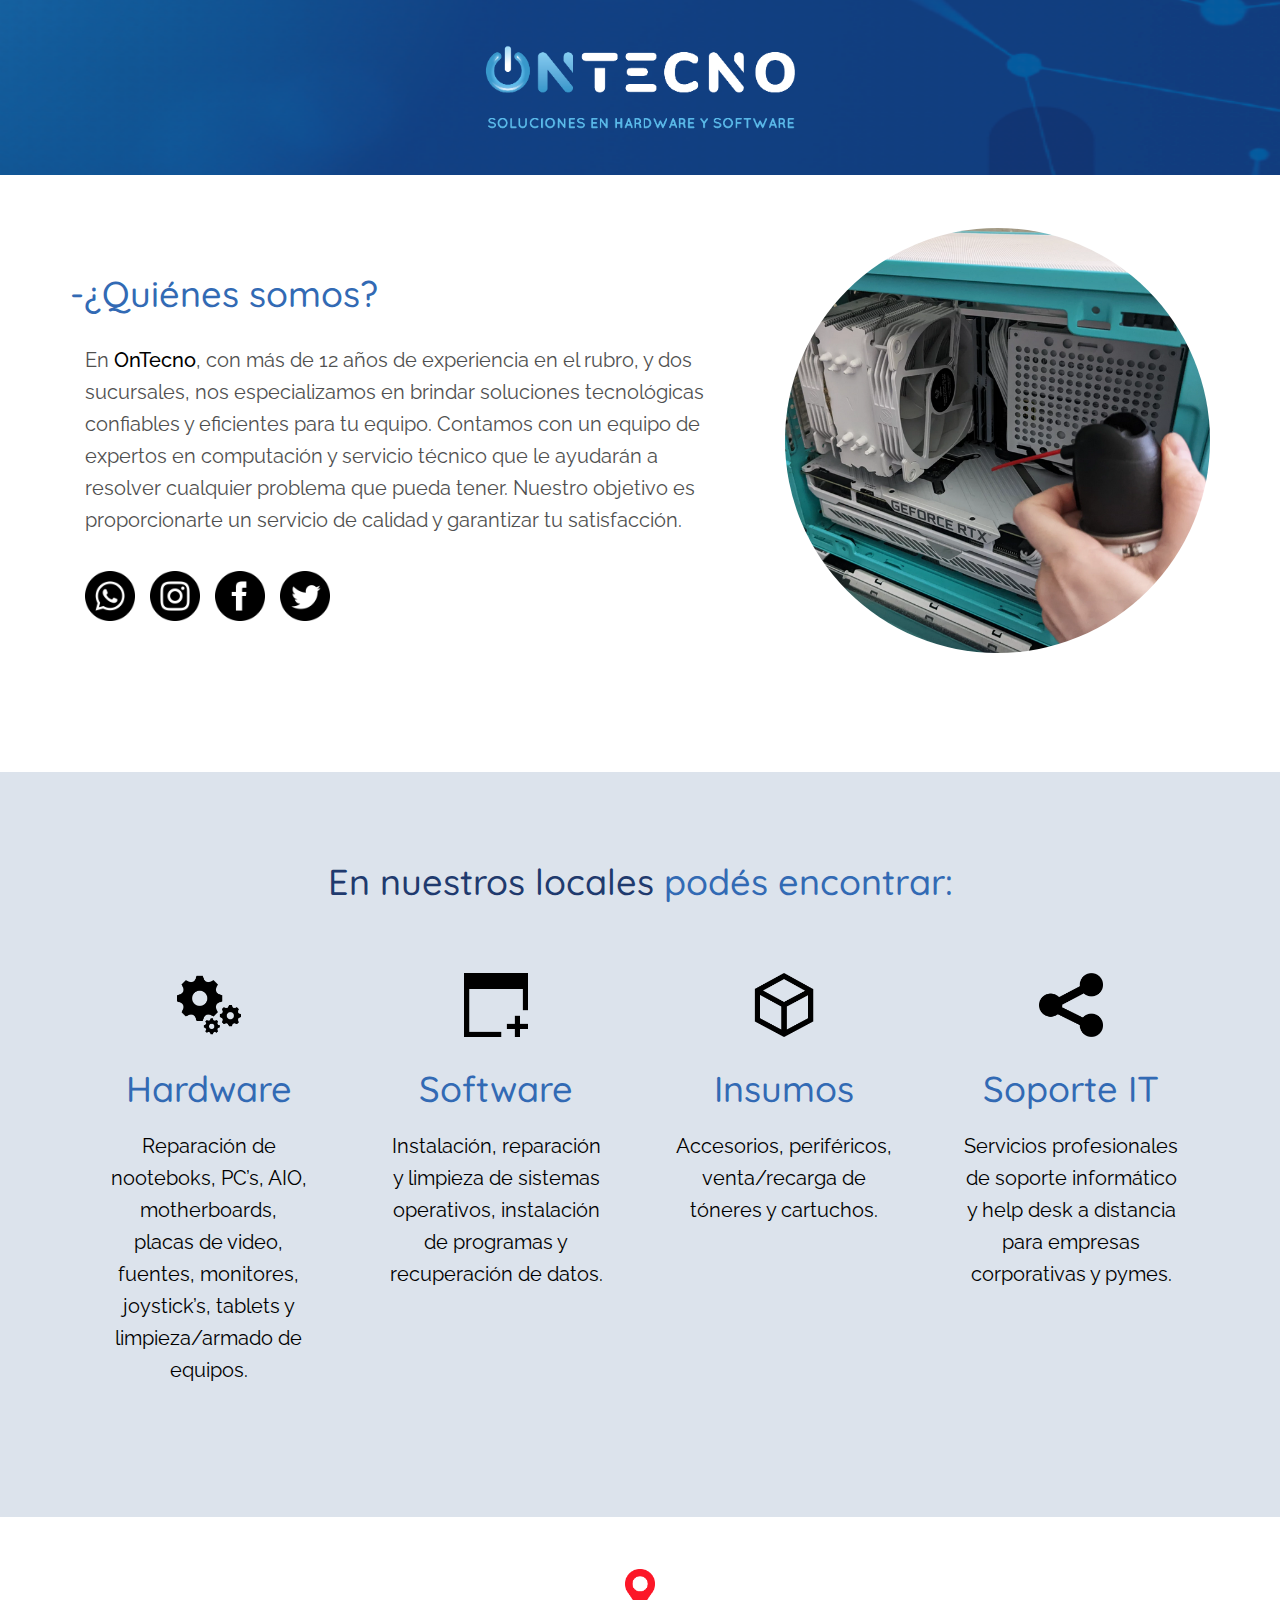
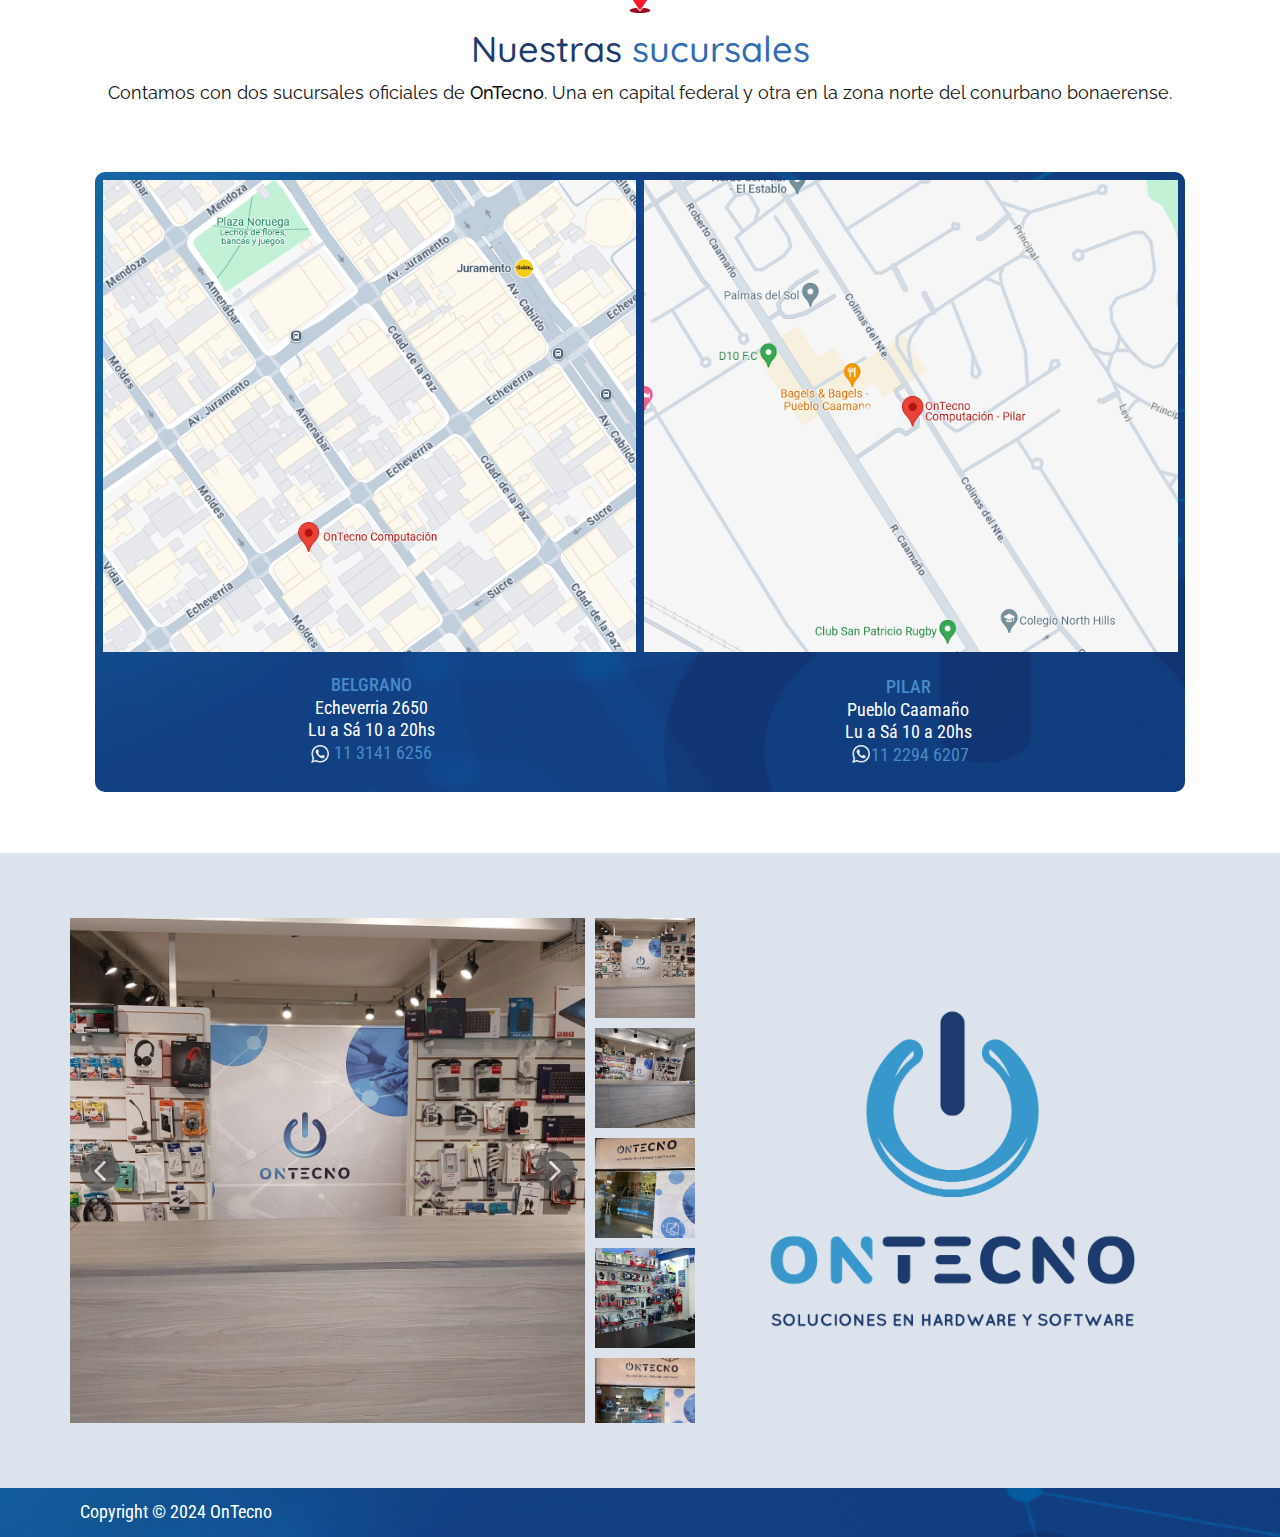
==== index.html @ 63b011a3 "Agregando Proyecto" ====
<!DOCTYPE html>
<html style="font-size: 16px;" lang="es"><head>
    <meta name="viewport" content="width=device-width, initial-scale=1.0">
    <meta charset="utf-8">
    <meta name="keywords" content="-¿Quiénes somos?, Sample Headline">
    <meta name="description" content="">
    <title>OnTecno - Soluciones informáticas</title>
    <link rel="stylesheet" href="nicepage.css" media="screen">
<link rel="stylesheet" href="Casa.css" media="screen">
    <script class="u-script" type="text/javascript" src="jquery.js" defer=""></script>
    <script class="u-script" type="text/javascript" src="nicepage.js" defer=""></script>
    <meta name="generator" content="Nicepage 6.3.1, nicepage.com">
    <link id="u-theme-google-font" rel="stylesheet" href="https://fonts.googleapis.com/css?family=Roboto:100,100i,300,300i,400,400i,500,500i,700,700i,900,900i|Open+Sans:300,300i,400,400i,500,500i,600,600i,700,700i,800,800i">
    <link id="u-page-google-font" rel="stylesheet" href="https://fonts.googleapis.com/css?family=Raleway:100,100i,200,200i,300,300i,400,400i,500,500i,600,600i,700,700i,800,800i,900,900i|Roboto+Condensed:100,100i,200,200i,300,300i,400,400i,500,500i,600,600i,700,700i,800,800i,900,900i|Quicksand:300,400,500,600,700">
    
    
    
    
    
    
    
    <script type="application/ld+json">{
		"@context": "http://schema.org",
		"@type": "Organization",
		"name": "prototype"
}</script>
    <meta name="theme-color" content="#478ac9">
    <meta property="og:title" content="OnTecno - Soluciones informáticas">
    <meta property="og:type" content="website">
  <meta data-intl-tel-input-cdn-path="intlTelInput/"></head>
  <body data-home-page="Casa.html" data-home-page-title="OnTecno - Soluciones informáticas" data-path-to-root="./" data-include-products="false" class="u-body u-xl-mode" data-lang="es"><header class="u-clearfix u-header u-image u-header" id="sec-decd" data-image-width="1920" data-image-height="1080"><div class="u-clearfix u-sheet u-sheet-1"></div></header>
    <section class="u-clearfix u-section-1" id="sec-5456">
      <div class="u-clearfix u-sheet u-sheet-1">
        <div class="u-image u-image-circle u-image-1" alt="" data-image-width="683" data-image-height="684"></div>
        <img class="u-align-center u-expanded-width-xs u-image u-image-contain u-image-default u-image-2" src="images/version-2_negativo_color-degrade4x.png" alt="" data-image-width="1201" data-image-height="1201">
        <h2 class="u-custom-font u-subtitle u-text u-text-custom-color-1 u-text-default u-text-1">-¿Quiénes somos?</h2>
        <p class="u-align-center-xs u-align-left-lg u-align-left-md u-align-left-sm u-align-left-xl u-custom-font u-font-raleway u-text u-text-custom-color-2 u-text-2">En <span class="u-text-black" style="font-weight: 500;">OnTecno</span>, con más de 12 años de experiencia en el rubro, y dos sucursales, nos especializamos en brindar soluciones tecnológicas confiables y eficientes para tu equipo. Contamos con un equipo de expertos en computación y servicio técnico que le ayudarán a resolver cualquier problema que pueda tener. Nuestro objetivo es proporcionarte un servicio de calidad y garantizar tu satisfacción.
        </p>
        <img class="u-image u-image-contain u-image-default u-preserve-proportions u-image-3" src="images/wpp.png" alt="" data-image-width="240" data-image-height="240" data-href="https://wa.link/mqhgmf" data-target="_blank">
        <img class="u-image u-image-contain u-image-default u-preserve-proportions u-image-4" src="images/ig.png" alt="" data-image-width="240" data-image-height="240" data-href="https://instagram.com/ontecno" data-target="_blank">
        <img class="u-image u-image-contain u-image-default u-preserve-proportions u-image-5" src="images/fb.png" alt="" data-image-width="240" data-image-height="240" data-href="https://facebook.com/ontecno" data-target="_blank">
        <img class="u-image u-image-contain u-image-default u-preserve-proportions u-image-6" src="images/tw.png" alt="" data-image-width="240" data-image-height="240" data-href="https://x.com/ontecno" data-target="_blank">
      </div>
    </section>
    <section class="u-clearfix u-custom-color-3 u-section-2" id="sec-ae98">
      <div class="u-clearfix u-sheet u-sheet-1">
        <h3 class="u-align-center u-custom-font u-text u-text-custom-color-4 u-text-default u-text-1">
          <font color="#1f3a6e">En nuestros locales</font>
          <span class="u-text-custom-color-1">
            <font>podés encontrar:</font>
          </span>
        </h3>
        <div class="u-expanded-width u-list u-list-1">
          <div class="u-repeater u-repeater-1">
            <div class="u-align-center u-container-style u-list-item u-repeater-item">
              <div class="u-container-layout u-similar-container u-valign-top u-container-layout-1"><span class="u-file-icon u-icon u-icon-1"><img src="images/hardware.png" alt=""></span>
                <h3 class="u-custom-font u-text u-text-custom-color-1 u-text-default u-text-2">Hardware</h3>
                <p class="u-custom-font u-font-raleway u-text u-text-black u-text-default u-text-3"> Reparación de nooteboks, PC’s, AIO, motherboards,<br>placas de video, fuentes, monitores, joystick’s, tablets y limpieza/armado de equipos.
                </p>
              </div>
            </div>
            <div class="u-align-center u-container-style u-list-item u-repeater-item">
              <div class="u-container-layout u-similar-container u-valign-top u-container-layout-2"><span class="u-file-icon u-icon u-icon-2"><img src="images/iconmonstr-window-12-240.png" alt=""></span>
                <h3 class="u-custom-font u-text u-text-custom-color-1 u-text-default u-text-4">Software</h3>
                <p class="u-custom-font u-font-raleway u-text u-text-black u-text-default u-text-5"> Instalación, reparación y limpieza de sistemas operativos, instalación de programas y recuperación de datos.</p>
              </div>
            </div>
            <div class="u-align-center u-container-style u-list-item u-repeater-item">
              <div class="u-container-layout u-similar-container u-valign-top u-container-layout-3"><span class="u-file-icon u-icon u-icon-3"><img src="images/iconmonstr-view-17-240.png" alt=""></span>
                <h3 class="u-custom-font u-text u-text-custom-color-1 u-text-default u-text-6">Insumos</h3>
                <p class="u-custom-font u-font-raleway u-text u-text-black u-text-default u-text-7"> Accesorios, periféricos, venta/recarga de tóneres y cartuchos.</p>
              </div>
            </div>
            <div class="u-align-center u-container-style u-list-item u-repeater-item">
              <div class="u-container-layout u-similar-container u-valign-top u-container-layout-4"><span class="u-file-icon u-icon u-icon-4"><img src="images/iconmonstr-sharethis-1-240.png" alt=""></span>
                <h3 class="u-custom-font u-text u-text-custom-color-1 u-text-default u-text-8">Soporte IT</h3>
                <p class="u-custom-font u-font-raleway u-text u-text-black u-text-default u-text-9">Servicios profesionales de soporte informático y help desk a distancia para empresas corporativas y pymes.</p>
              </div>
            </div>
          </div>
        </div>
      </div>
    </section>
    <section class="u-align-center u-clearfix u-section-3" id="sec-200f">
      <div class="u-clearfix u-sheet u-sheet-1">
        <img class="u-image u-image-contain u-image-default u-image-1" src="images/vecteezy_pin-location-icon-sign-symbol-design_10157991.png" alt="" data-image-width="3210" data-image-height="4781">
        <h2 class="u-align-center u-custom-font u-text u-text-custom-color-4 u-text-default u-text-1">Nuestras <span class="u-text-custom-color-1">sucursales</span>
        </h2>
        <p class="u-align-center u-custom-font u-font-raleway u-text u-text-2">Contamos con dos sucursales oficiales de <span style="font-weight: 500;">OnTecno</span>. Una en capital federal y otra en la zona norte del conurbano bonaerense.
        </p>
        <img class="u-expanded-width-md u-expanded-width-sm u-expanded-width-xs u-image u-image-round u-radius u-image-2" src="images/FONDO.png" alt="" data-image-width="1920" data-image-height="1080">
        <div class="custom-expanded u-gallery u-layout-grid u-lightbox u-show-text-on-hover u-gallery-1">
          <div class="u-gallery-inner u-gallery-inner-1">
            <div class="u-effect-fade u-gallery-item">
              <div class="u-back-slide" data-image-width="650" data-image-height="650">
                <img class="u-back-image u-expanded" src="images/2025/belgranoOnTecno.PNG">
              </div>
              <div class="u-over-slide u-shading u-over-slide-1"></div>
            </div>
            <div class="u-effect-fade u-gallery-item">
              <div class="u-back-slide" data-image-width="650" data-image-height="650">
            <img class="u-back-image u-expanded" src="images/pilar.png" >
              </div>
              <div class="u-over-slide u-shading u-over-slide-2"></div>
            </div>
          </div>
        </div>
        <p class="u-align-center u-custom-font u-font-roboto-condensed u-text u-text-white u-text-3">
          <a href="https://www.google.com/maps?client=firefox-b-d&sca_esv=706a3250d026367c&output=search&q=ontecno+belgrano&source=lnms&fbs=[base64]&entry=mc&ved=1t:200715&ictx=111"> 
          <span style="font-weight: 500;">BELGRANO</span>
        </a>
          <br>Echeverria 2650<br>Lu a Sá 10 a 20hs<br>&nbsp; &nbsp; &nbsp; <a href="https://wa.link/vv2x3o"> 11 3141 6256 </a>
        </p>
        <p class="u-align-center u-custom-font u-font-roboto-condensed u-text u-text-body-alt-color u-text-4">
          <a href="https://www.google.com/maps/place/OnTecno+Computaci%C3%B3n+-+Pilar/@-34.4299587,-58.837965,17z/data=!3m1!4b1!4m6!3m5!1s0x95bc9da97d10c507:0x30422f3d986df2af!8m2!3d-34.4299632!4d-58.8330941!16s%2Fg%2F11qn7ngff1?entry=ttu&g_ep=EgoyMDI0MTIxMS4wIKXMDSoASAFQAw%3D%3D"> 
          <span style="font-weight: 500;"  >PILAR</span>
        </a>
          <br>Pueblo Caamaño<br>Lu a Sá 10 a 20hs<br>&nbsp; &nbsp; &nbsp; <a href="https://wa.link/56z34r"> 11 2294 6207 </a>
        </p>
      
        <img class="u-image u-image-contain u-image-default u-preserve-proportions u-image-3" src="images/whatsapp-48.png" alt="" data-image-width="48" data-image-height="48">
        <img class="u-image u-image-contain u-image-default u-preserve-proportions u-image-4" src="images/whatsapp-48.png" alt="" data-image-width="48" data-image-height="48">
      </div>
    </section>
    <section class="u-align-center u-clearfix u-custom-color-3 u-section-4" id="sec-f7cd">
      <div class="u-clearfix u-sheet u-valign-middle-lg u-valign-middle-xl u-sheet-1">
        <div class="u-carousel u-expanded-width-xs u-gallery u-layout-thumbnails u-lightbox u-no-transition u-show-text-always u-thumbnails-position-right u-gallery-1" data-interval="5000" data-u-ride="carousel" id="carousel-6dff">
          <div class="u-carousel-inner u-gallery-inner" role="listbox">
            <div class="u-active u-carousel-item u-gallery-item u-carousel-item-1">
              <div class="u-back-slide" data-image-width="382" data-image-height="510">
                <img class="u-back-image u-expanded u-back-image-1" src="images/2025/mostradorBelgrano1.jpeg">
              </div>
              <div class="u-over-slide u-over-slide-1">
                <h3 class="u-gallery-heading">Sample Title</h3>
                <p class="u-gallery-text">Sample Text</p>
              </div>
            </div>
            <div class="u-carousel-item u-gallery-item u-carousel-item-2">
              <div class="u-back-slide" data-image-width="680" data-image-height="510">
                <img class="u-back-image u-expanded u-back-image-2" src="images/2025/mostradorBelgrano2.jpeg">
              </div>
              <div class="u-over-slide u-over-slide-2">
                <h3 class="u-gallery-heading">Sample Title</h3>
                <p class="u-gallery-text">Sample Text</p>
              </div>
            </div>
            <div class="u-carousel-item u-gallery-item u-carousel-item-3" data-image-width="2836" data-image-height="1875">
              <div class="u-back-slide" data-image-width="1120" data-image-height="1494">
                <img class="u-back-image u-expanded u-back-image-3" src="images/2025/pilarEntrada.jpeg">
              </div>
              <div class="u-over-slide u-over-slide-3"></div>
            </div>
            <div class="u-carousel-item u-gallery-item u-carousel-item-4" data-image-width="1992" data-image-height="1494">
              <div class="u-back-slide" data-image-width="680" data-image-height="382">
                <img class="u-back-image u-expanded u-back-image-4" src="images/2025/pilarEntrada2.jpeg">
              </div>
              <div class="u-over-slide u-over-slide-4"></div>
            </div>
            <div class="u-carousel-item u-gallery-item u-carousel-item-5" data-image-width="1080" data-image-height="1080">
              <div class="u-back-slide">
                <img class="u-back-image u-expanded u-back-image-5" src="images/176712255_4072843879441768_5787594703352628829_n.jpg">
              </div>
              <div class="u-over-slide u-over-slide-5"></div>
            </div>
            <div class="u-carousel-item u-gallery-item u-carousel-item-6" data-image-width="680" data-image-height="510">
              <div class="u-back-slide">
                <img class="u-back-image u-expanded u-back-image-6" src="images/2013-04-2914.22.34.jpg">
              </div>
              <div class="u-over-slide u-over-slide-6"></div>
            </div>
          </div>
          <a class="u-absolute-vcenter u-carousel-control u-carousel-control-prev u-grey-70 u-icon-circle u-opacity u-opacity-70 u-spacing-10 u-text-white u-carousel-control-1" href="#carousel-6dff" role="button" data-u-slide="prev">
            <span aria-hidden="true">
              <svg viewBox="0 0 451.847 451.847"><path d="M97.141,225.92c0-8.095,3.091-16.192,9.259-22.366L300.689,9.27c12.359-12.359,32.397-12.359,44.751,0
c12.354,12.354,12.354,32.388,0,44.748L173.525,225.92l171.903,171.909c12.354,12.354,12.354,32.391,0,44.744
c-12.354,12.365-32.386,12.365-44.745,0l-194.29-194.281C100.226,242.115,97.141,234.018,97.141,225.92z"></path></svg>
            </span>
            <span class="sr-only">
              <svg viewBox="0 0 451.847 451.847"><path d="M97.141,225.92c0-8.095,3.091-16.192,9.259-22.366L300.689,9.27c12.359-12.359,32.397-12.359,44.751,0
c12.354,12.354,12.354,32.388,0,44.748L173.525,225.92l171.903,171.909c12.354,12.354,12.354,32.391,0,44.744
c-12.354,12.365-32.386,12.365-44.745,0l-194.29-194.281C100.226,242.115,97.141,234.018,97.141,225.92z"></path></svg>
            </span>
          </a>
          <a class="u-absolute-vcenter u-carousel-control u-carousel-control-next u-grey-70 u-icon-circle u-opacity u-opacity-70 u-spacing-10 u-text-white u-carousel-control-2" href="#carousel-6dff" role="button" data-u-slide="next">
            <span aria-hidden="true">
              <svg viewBox="0 0 451.846 451.847"><path d="M345.441,248.292L151.154,442.573c-12.359,12.365-32.397,12.365-44.75,0c-12.354-12.354-12.354-32.391,0-44.744
L278.318,225.92L106.409,54.017c-12.354-12.359-12.354-32.394,0-44.748c12.354-12.359,32.391-12.359,44.75,0l194.287,194.284
c6.177,6.18,9.262,14.271,9.262,22.366C354.708,234.018,351.617,242.115,345.441,248.292z"></path></svg>
            </span>
            <span class="sr-only">
              <svg viewBox="0 0 451.846 451.847"><path d="M345.441,248.292L151.154,442.573c-12.359,12.365-32.397,12.365-44.75,0c-12.354-12.354-12.354-32.391,0-44.744
L278.318,225.92L106.409,54.017c-12.354-12.359-12.354-32.394,0-44.748c12.354-12.359,32.391-12.359,44.75,0l194.287,194.284
c6.177,6.18,9.262,14.271,9.262,22.366C354.708,234.018,351.617,242.115,345.441,248.292z"></path></svg>
            </span>
          </a>
          <ol class="u-carousel-thumbnails u-spacing-10 u-vertical-spacing u-carousel-thumbnails-1">
            <li class="u-active u-carousel-thumbnail u-carousel-thumbnail-1" data-u-target="#carousel-6dff" data-u-slide-to="0">
              <img class="u-carousel-thumbnail-image u-image" src="images/2025/mostradorBelgrano1.jpeg">
            </li>
            <li class="u-carousel-thumbnail u-carousel-thumbnail-2" data-u-target="#carousel-6dff" data-u-slide-to="1">
              <img class="u-carousel-thumbnail-image u-image" src="images/2025/mostradorBelgrano2.jpeg">
            </li>
            <li class="u-carousel-thumbnail u-carousel-thumbnail-3" data-u-target="#carousel-6dff" data-u-slide-to="2">
              <img class="u-carousel-thumbnail-image u-image" src="images/2025/pilarEntrada.jpeg">
            </li>
            <li class="u-carousel-thumbnail u-carousel-thumbnail-4" data-u-target="#carousel-6dff" data-u-slide-to="3">
              <img class="u-carousel-thumbnail-image u-image" src="images/123123.jpg">
            </li>
            <li class="u-carousel-thumbnail u-carousel-thumbnail-5" data-u-target="#carousel-6dff" data-u-slide-to="4">
              <img class="u-carousel-thumbnail-image u-image" src="images/2025/pilarEntrada2.jpeg">
            </li>
          </ol>
        </div>
        <img class="u-image u-image-contain u-image-default u-image-7" src="images/version-1_positivo_color-duotono4x.png" alt="" data-image-width="1200" data-image-height="1201">
      </div>
    </section>
    <section class="u-clearfix u-image u-section-5" id="sec-33da" data-image-width="1920" data-image-height="1080">
      <div class="u-clearfix u-sheet u-valign-middle-lg u-valign-middle-md u-valign-middle-sm u-valign-middle-xl u-sheet-1">
        <p class="u-custom-font u-font-roboto-condensed u-text u-text-default u-text-white u-text-1">Copyright © 2024 OnTecno</p>
      </div>
    </section>
  
  
</body></html>
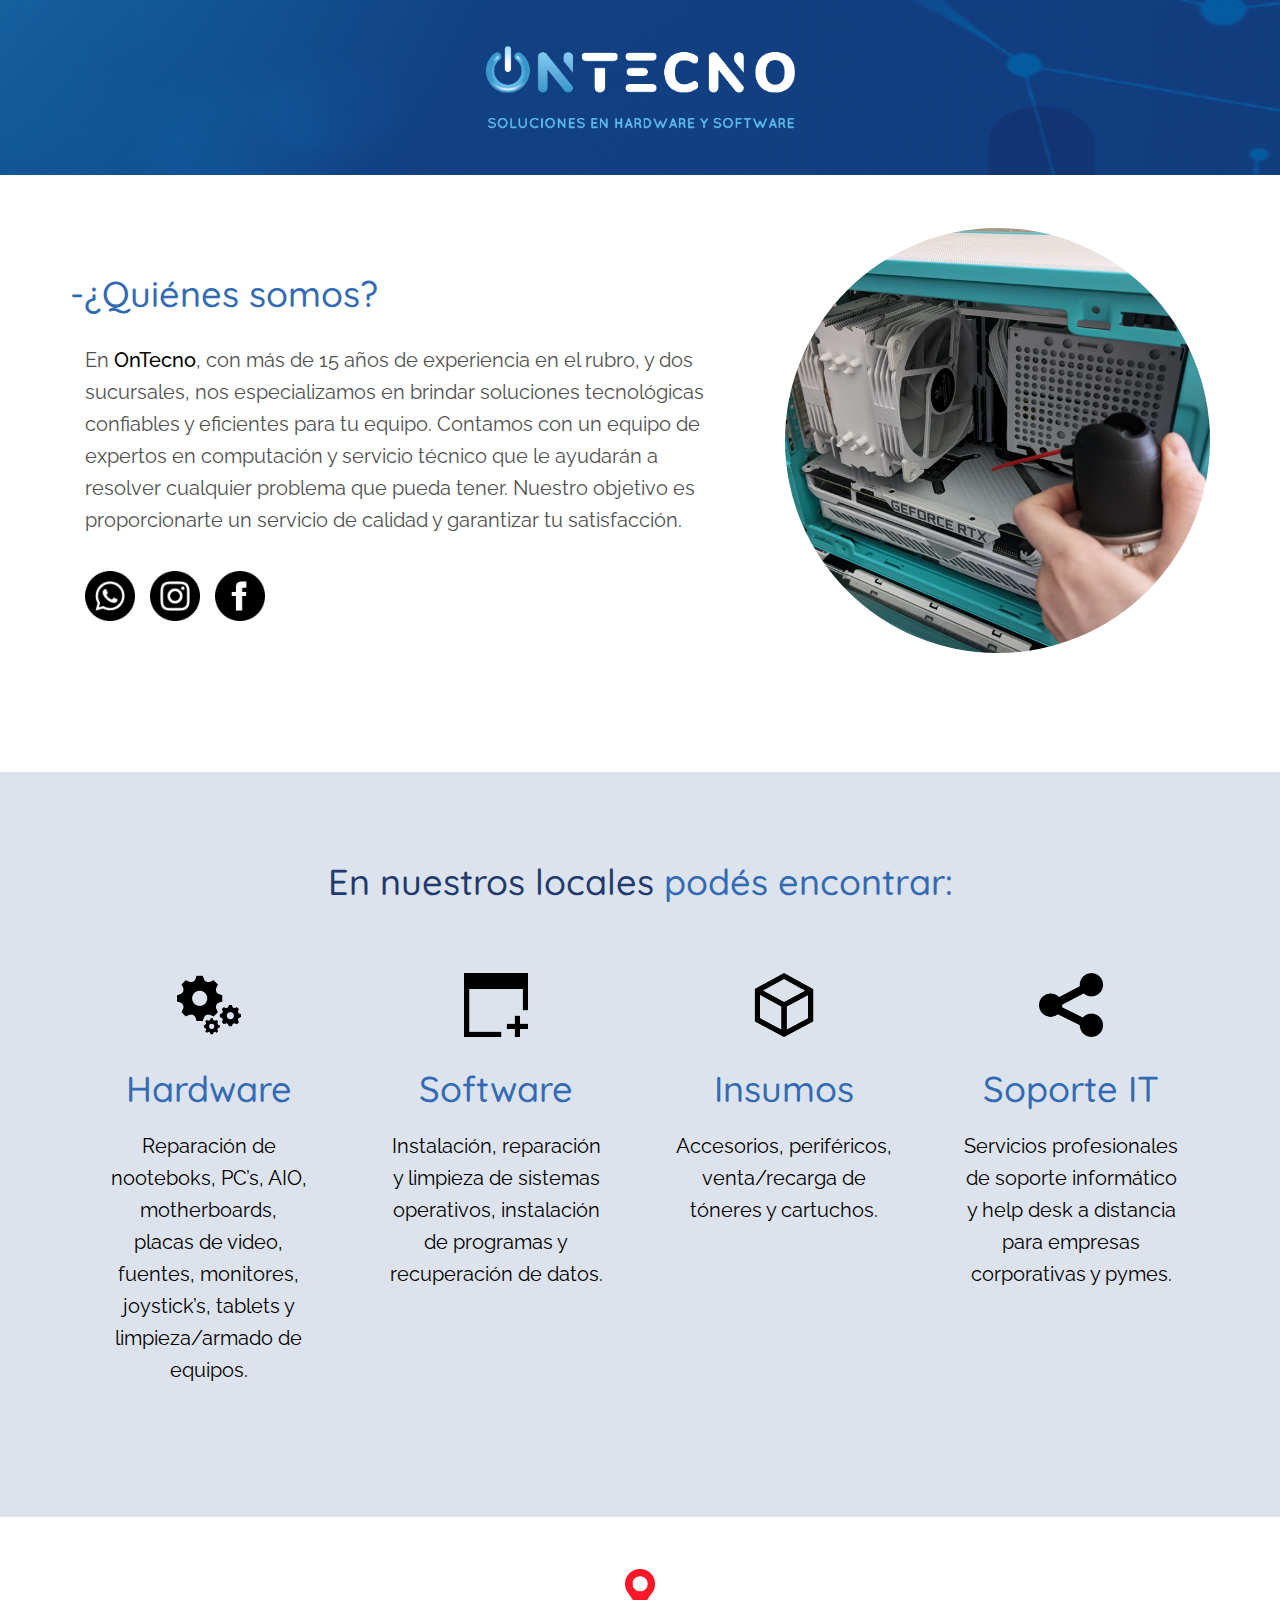
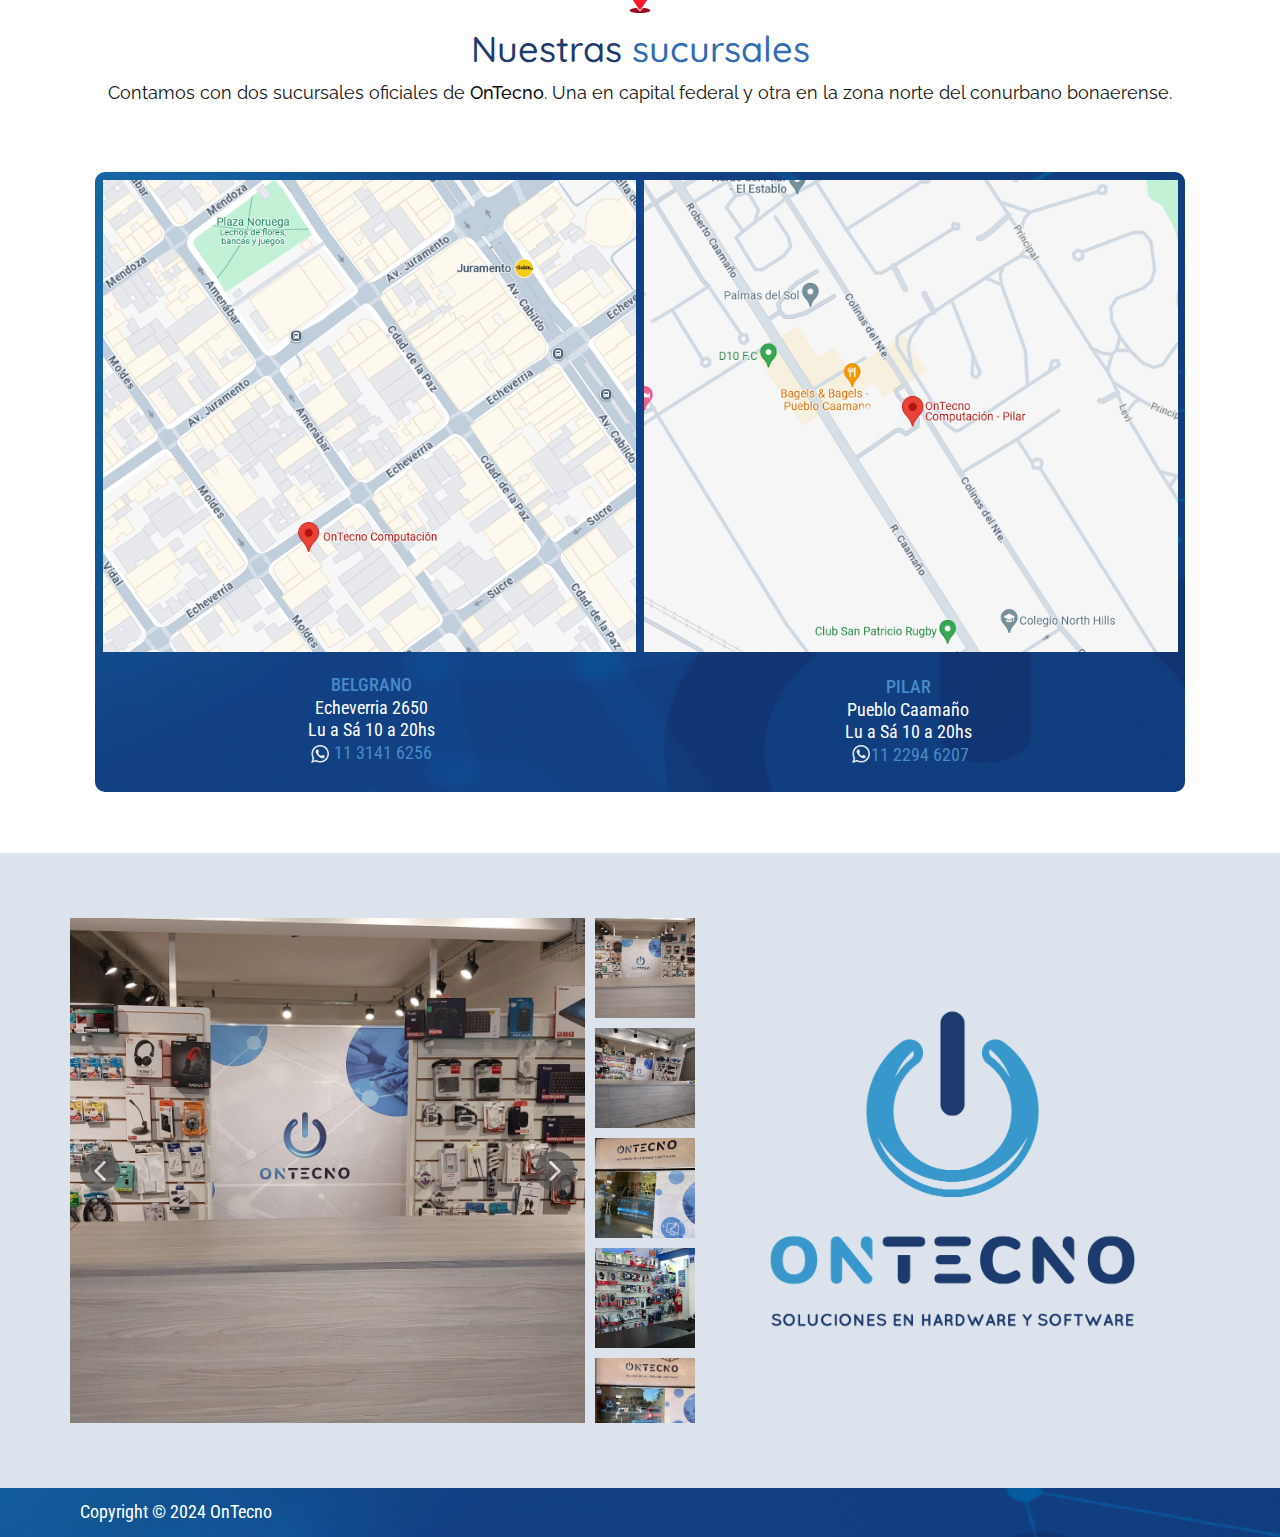
==== commit 5fb56a3a: "Cambio en texto, add data-target & data-href" ====
--- a/index.html
+++ b/index.html
@@ -34,12 +34,11 @@
         <div class="u-image u-image-circle u-image-1" alt="" data-image-width="683" data-image-height="684"></div>
         <img class="u-align-center u-expanded-width-xs u-image u-image-contain u-image-default u-image-2" src="images/version-2_negativo_color-degrade4x.png" alt="" data-image-width="1201" data-image-height="1201">
         <h2 class="u-custom-font u-subtitle u-text u-text-custom-color-1 u-text-default u-text-1">-¿Quiénes somos?</h2>
-        <p class="u-align-center-xs u-align-left-lg u-align-left-md u-align-left-sm u-align-left-xl u-custom-font u-font-raleway u-text u-text-custom-color-2 u-text-2">En <span class="u-text-black" style="font-weight: 500;">OnTecno</span>, con más de 12 años de experiencia en el rubro, y dos sucursales, nos especializamos en brindar soluciones tecnológicas confiables y eficientes para tu equipo. Contamos con un equipo de expertos en computación y servicio técnico que le ayudarán a resolver cualquier problema que pueda tener. Nuestro objetivo es proporcionarte un servicio de calidad y garantizar tu satisfacción.
+        <p class="u-align-center-xs u-align-left-lg u-align-left-md u-align-left-sm u-align-left-xl u-custom-font u-font-raleway u-text u-text-custom-color-2 u-text-2">En <span class="u-text-black" style="font-weight: 500;">OnTecno</span>, con más de 15 años de experiencia en el rubro, y dos sucursales, nos especializamos en brindar soluciones tecnológicas confiables y eficientes para tu equipo. Contamos con un equipo de expertos en computación y servicio técnico que le ayudarán a resolver cualquier problema que pueda tener. Nuestro objetivo es proporcionarte un servicio de calidad y garantizar tu satisfacción.
         </p>
         <img class="u-image u-image-contain u-image-default u-preserve-proportions u-image-3" src="images/wpp.png" alt="" data-image-width="240" data-image-height="240" data-href="https://wa.link/mqhgmf" data-target="_blank">
         <img class="u-image u-image-contain u-image-default u-preserve-proportions u-image-4" src="images/ig.png" alt="" data-image-width="240" data-image-height="240" data-href="https://instagram.com/ontecno" data-target="_blank">
         <img class="u-image u-image-contain u-image-default u-preserve-proportions u-image-5" src="images/fb.png" alt="" data-image-width="240" data-image-height="240" data-href="https://facebook.com/ontecno" data-target="_blank">
-        <img class="u-image u-image-contain u-image-default u-preserve-proportions u-image-6" src="images/tw.png" alt="" data-image-width="240" data-image-height="240" data-href="https://x.com/ontecno" data-target="_blank">
       </div>
     </section>
     <section class="u-clearfix u-custom-color-3 u-section-2" id="sec-ae98">
@@ -106,16 +105,16 @@
           </div>
         </div>
         <p class="u-align-center u-custom-font u-font-roboto-condensed u-text u-text-white u-text-3">
-          <a href="https://www.google.com/maps?client=firefox-b-d&sca_esv=706a3250d026367c&output=search&q=ontecno+belgrano&source=lnms&fbs=[base64]&entry=mc&ved=1t:200715&ictx=111"> 
+          <a data-href="https://www.google.com/maps?client=firefox-b-d&sca_esv=706a3250d026367c&output=search&q=ontecno+belgrano&source=lnms&fbs=[base64]&entry=mc&ved=1t:200715&ictx=111" data-target="_blank"> 
           <span style="font-weight: 500;">BELGRANO</span>
         </a>
-          <br>Echeverria 2650<br>Lu a Sá 10 a 20hs<br>&nbsp; &nbsp; &nbsp; <a href="https://wa.link/vv2x3o"> 11 3141 6256 </a>
+          <br>Echeverria 2650<br>Lu a Sá 10 a 20hs<br>&nbsp; &nbsp; &nbsp; <a data-href="https://wa.link/vv2x3o" data-target="_blank"> 11 3141 6256 </a>
         </p>
         <p class="u-align-center u-custom-font u-font-roboto-condensed u-text u-text-body-alt-color u-text-4">
-          <a href="https://www.google.com/maps/place/OnTecno+Computaci%C3%B3n+-+Pilar/@-34.4299587,-58.837965,17z/data=!3m1!4b1!4m6!3m5!1s0x95bc9da97d10c507:0x30422f3d986df2af!8m2!3d-34.4299632!4d-58.8330941!16s%2Fg%2F11qn7ngff1?entry=ttu&g_ep=EgoyMDI0MTIxMS4wIKXMDSoASAFQAw%3D%3D"> 
+          <a data-href="https://www.google.com/maps/place/OnTecno+Computaci%C3%B3n+-+Pilar/@-34.4299587,-58.837965,17z/data=!3m1!4b1!4m6!3m5!1s0x95bc9da97d10c507:0x30422f3d986df2af!8m2!3d-34.4299632!4d-58.8330941!16s%2Fg%2F11qn7ngff1?entry=ttu&g_ep=EgoyMDI0MTIxMS4wIKXMDSoASAFQAw%3D%3D" data-target="_blank"> 
           <span style="font-weight: 500;"  >PILAR</span>
         </a>
-          <br>Pueblo Caamaño<br>Lu a Sá 10 a 20hs<br>&nbsp; &nbsp; &nbsp; <a href="https://wa.link/56z34r"> 11 2294 6207 </a>
+          <br>Pueblo Caamaño<br>Lu a Sá 10 a 20hs<br>&nbsp; &nbsp; &nbsp; <a data-href="https://wa.link/56z34r" data-target="_blank"> 11 2294 6207 </a>
         </p>
       
         <img class="u-image u-image-contain u-image-default u-preserve-proportions u-image-3" src="images/whatsapp-48.png" alt="" data-image-width="48" data-image-height="48">
